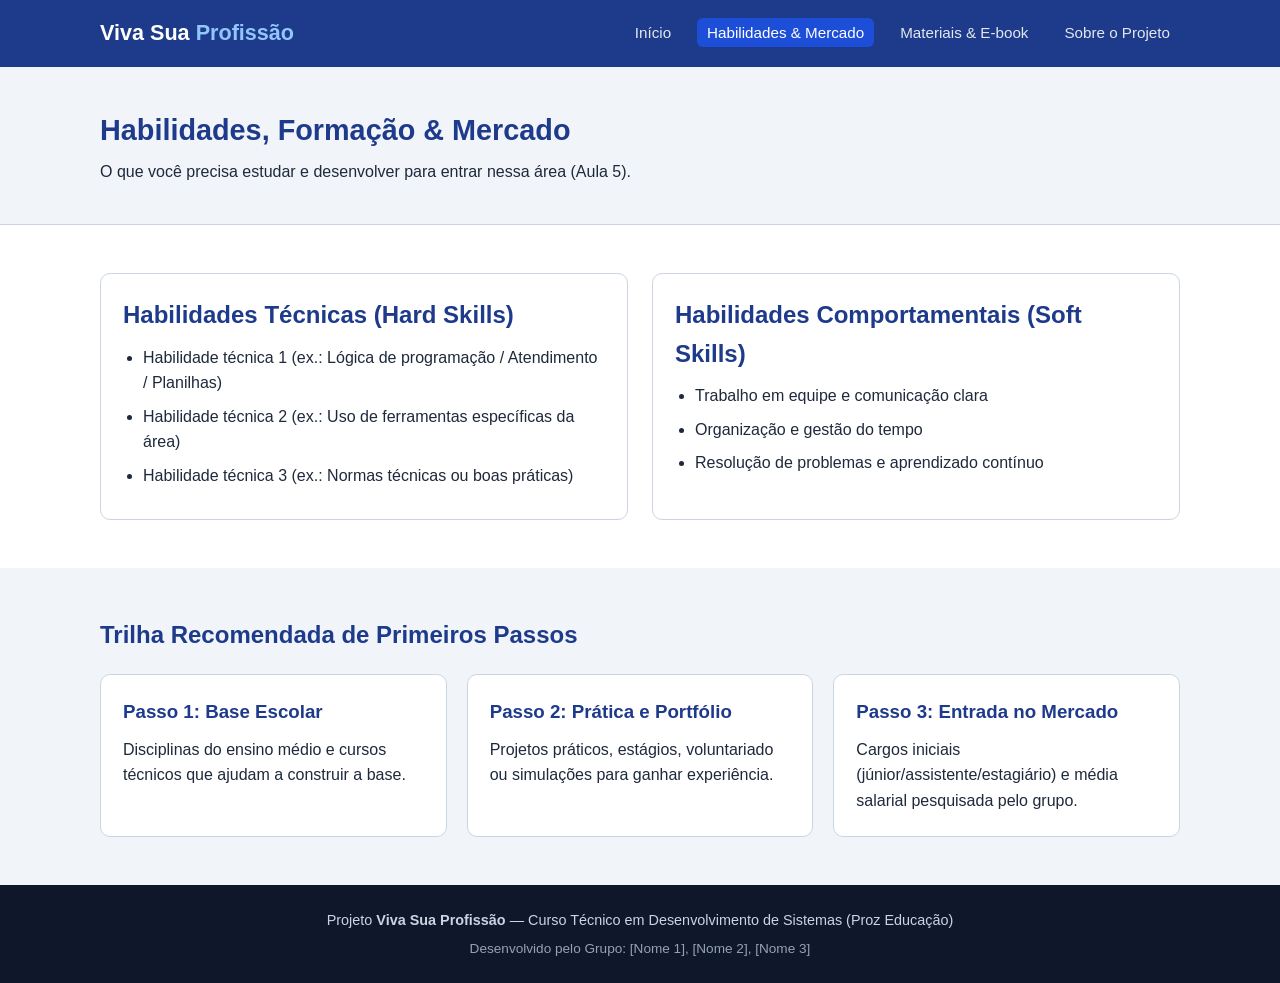
==== pages/habilidades.html @ 4288f024 "Add files via upload" ====
<!DOCTYPE html>
<html lang="pt-BR">
<head>
  <meta charset="UTF-8">
  <meta name="viewport" content="width=device-width, initial-scale=1.0">
  <title>Habilidades e Mercado | Viva Sua Profissão</title>
  <meta name="description" content="Conheça as habilidades técnicas, comportamentais e o cenário de mercado da profissão.">
  <!-- Como esta página está dentro da pasta pages/, usamos ../ para voltar à raiz -->
  <link rel="stylesheet" href="../css/style.css">
</head>
<body>

  <header class="topo">
    <div class="container">
      <a href="../index.html" class="logo">Viva Sua <span>Profissão</span></a>
      <nav aria-label="Menu principal">
        <ul class="menu">
          <li><a href="../index.html">Início</a></li>
          <li><a href="habilidades.html" class="ativo">Habilidades &amp; Mercado</a></li>
          <li><a href="materiais.html">Materiais &amp; E-book</a></li>
          <li><a href="sobre.html">Sobre o Projeto</a></li>
        </ul>
      </nav>
    </div>
  </header>

  <main>
    <section class="cabecalho-pagina">
      <div class="container">
        <h1>Habilidades, Formação &amp; Mercado</h1>
        <p>O que você precisa estudar e desenvolver para entrar nessa área (Aula 5).</p>
      </div>
    </section>

    <section class="secao">
      <div class="container">
        <div class="grid-duas-colunas">
          <div class="card">
            <h2>Habilidades Técnicas (Hard Skills)</h2>
            <ul class="lista-simples">
              <li>Habilidade técnica 1 (ex.: Lógica de programação / Atendimento / Planilhas)</li>
              <li>Habilidade técnica 2 (ex.: Uso de ferramentas específicas da área)</li>
              <li>Habilidade técnica 3 (ex.: Normas técnicas ou boas práticas)</li>
            </ul>
          </div>

          <div class="card">
            <h2>Habilidades Comportamentais (Soft Skills)</h2>
            <ul class="lista-simples">
              <li>Trabalho em equipe e comunicação clara</li>
              <li>Organização e gestão do tempo</li>
              <li>Resolução de problemas e aprendizado contínuo</li>
            </ul>
          </div>
        </div>
      </div>
    </section>

    <section class="secao secao-cinza">
      <div class="container">
        <h2>Trilha Recomendada de Primeiros Passos</h2>
        <div class="grid-cards">
          <article class="card">
            <h3>Passo 1: Base Escolar</h3>
            <p>Disciplinas do ensino médio e cursos técnicos que ajudam a construir a base.</p>
          </article>
          <article class="card">
            <h3>Passo 2: Prática e Portfólio</h3>
            <p>Projetos práticos, estágios, voluntariado ou simulações para ganhar experiência.</p>
          </article>
          <article class="card">
            <h3>Passo 3: Entrada no Mercado</h3>
            <p>Cargos iniciais (júnior/assistente/estagiário) e média salarial pesquisada pelo grupo.</p>
          </article>
        </div>
      </div>
    </section>
  </main>

  <footer class="rodape">
    <div class="container">
      <p>Projeto <strong>Viva Sua Profissão</strong> — Curso Técnico em Desenvolvimento de Sistemas (Proz Educação)</p>
      <p class="creditos">Desenvolvido pelo Grupo: [Nome 1], [Nome 2], [Nome 3]</p>
    </div>
  </footer>

</body>
</html>
---- css/style.css ----
/* =========================================================
   TEMPLATE BASE — PROJETO VIVA SUA PROFISSÃO
   Dica para os alunos: alterem as cores abaixo em :root
   para personalizar a identidade visual do grupo!
   ========================================================= */

:root {
  --cor-primaria: #1d4ed8;      /* Azul principal (mude para a cor da profissão!) */
  --cor-primaria-escura: #1e3a8a;
  --cor-destaque: #0ea5e9;
  --cor-fundo: #ffffff;
  --cor-fundo-suave: #f1f5f9;
  --cor-texto: #1e293b;
  --cor-texto-suave: #475569;
  --cor-borda: #cbd5e1;
}

/* Reset básico */
* {
  margin: 0;
  padding: 0;
  box-sizing: border-box;
}

body {
  font-family: Arial, Helvetica, sans-serif;
  color: var(--cor-texto);
  background-color: var(--cor-fundo);
  line-height: 1.6;
}

.container {
  width: 90%;
  max-width: 1080px;
  margin: 0 auto;
}

/* Cabeçalho e Navegação */
.topo {
  background-color: var(--cor-primaria-escura);
  color: #ffffff;
  padding: 16px 0;
}

.topo .container {
  display: flex;
  justify-content: space-between;
  align-items: center;
  flex-wrap: wrap;
  gap: 12px;
}

.logo {
  color: #ffffff;
  text-decoration: none;
  font-size: 1.35rem;
  font-weight: bold;
}

.logo span {
  color: #93c5fd;
}

.menu {
  list-style: none;
  display: flex;
  gap: 16px;
  flex-wrap: wrap;
}

.menu a {
  color: #e2e8f0;
  text-decoration: none;
  font-size: 0.95rem;
  padding: 6px 10px;
  border-radius: 6px;
  transition: background-color 0.2s;
}

.menu a:hover,
.menu a.ativo {
  background-color: var(--cor-primaria);
  color: #ffffff;
}

/* Hero (Banner Inicial) */
.hero {
  background: linear-gradient(135deg, var(--cor-primaria-escura), var(--cor-primaria));
  color: #ffffff;
  padding: 60px 0;
}

.etiqueta {
  display: inline-block;
  background-color: rgba(255, 255, 255, 0.18);
  color: #ffffff;
  padding: 4px 12px;
  border-radius: 999px;
  font-size: 0.82rem;
  font-weight: bold;
  margin-bottom: 14px;
}

.card .etiqueta {
  background-color: #dbeafe;
  color: var(--cor-primaria-escura);
}

.hero h1 {
  font-size: 2.1rem;
  margin-bottom: 14px;
  max-width: 720px;
}

.hero p {
  font-size: 1.08rem;
  max-width: 680px;
  margin-bottom: 24px;
  color: #e2e8f0;
}

.botoes-hero {
  display: flex;
  gap: 12px;
  flex-wrap: wrap;
}

/* Botões */
.btn {
  display: inline-block;
  padding: 11px 20px;
  border-radius: 8px;
  text-decoration: none;
  font-weight: bold;
  font-size: 0.95rem;
  border: none;
  cursor: pointer;
}

.btn-primario {
  background-color: #ffffff;
  color: var(--cor-primaria-escura);
}

.secao .btn-primario,
.card .btn-primario {
  background-color: var(--cor-primaria);
  color: #ffffff;
}

.btn-secundario {
  background-color: transparent;
  color: #ffffff;
  border: 2px solid #ffffff;
}

/* Cabeçalho das Páginas Internas */
.cabecalho-pagina {
  background-color: var(--cor-fundo-suave);
  padding: 40px 0;
  border-bottom: 1px solid var(--cor-borda);
}

.cabecalho-pagina h1 {
  font-size: 1.8rem;
  color: var(--cor-primaria-escura);
  margin-bottom: 6px;
}

/* Seções e Grids */
.secao {
  padding: 48px 0;
}

.secao-cinza {
  background-color: var(--cor-fundo-suave);
}

.secao-destaque {
  background-color: var(--cor-primaria-escura);
  color: #ffffff;
  text-align: center;
}

.secao-destaque p {
  max-width: 640px;
  margin: 10px auto 22px;
  color: #cbd5e1;
}

.secao h2 {
  font-size: 1.5rem;
  margin-bottom: 8px;
  color: var(--cor-primaria-escura);
}

.secao-destaque h2 {
  color: #ffffff;
}

.subtitulo {
  color: var(--cor-texto-suave);
  margin-bottom: 24px;
}

.grid-cards {
  display: grid;
  grid-template-columns: repeat(auto-fit, minmax(260px, 1fr));
  gap: 20px;
  margin-top: 20px;
}

.grid-duas-colunas {
  display: grid;
  grid-template-columns: repeat(auto-fit, minmax(300px, 1fr));
  gap: 24px;
}

.card {
  background-color: #ffffff;
  border: 1px solid var(--cor-borda);
  border-radius: 10px;
  padding: 22px;
}

.card h2,
.card h3 {
  color: var(--cor-primaria-escura);
  margin-bottom: 10px;
}

.card p + p {
  margin-top: 10px;
}

.lista-simples {
  padding-left: 20px;
  margin-top: 10px;
}

.lista-simples li {
  margin-bottom: 8px;
}

/* Caixa reservada para Banner */
.caixa-banner {
  border: 2px dashed var(--cor-primaria);
  background-color: var(--cor-fundo-suave);
  border-radius: 10px;
  padding: 48px 20px;
  text-align: center;
  color: var(--cor-texto-suave);
}

.caixa-banner img {
  max-width: 100%;
  height: auto;
  border-radius: 8px;
}

/* Formulário simulado da Landing Page */
.form-simulado {
  display: flex;
  flex-direction: column;
  gap: 10px;
  margin-top: 14px;
}

.form-simulado label {
  font-weight: bold;
  font-size: 0.9rem;
}

.form-simulado input {
  padding: 10px;
  border: 1px solid var(--cor-borda);
  border-radius: 6px;
  font-size: 0.95rem;
}

/* Rodapé */
.rodape {
  background-color: #0f172a;
  color: #cbd5e1;
  text-align: center;
  padding: 24px 0;
  font-size: 0.9rem;
}

.rodape .creditos {
  margin-top: 6px;
  font-size: 0.85rem;
  color: #94a3b8;
}
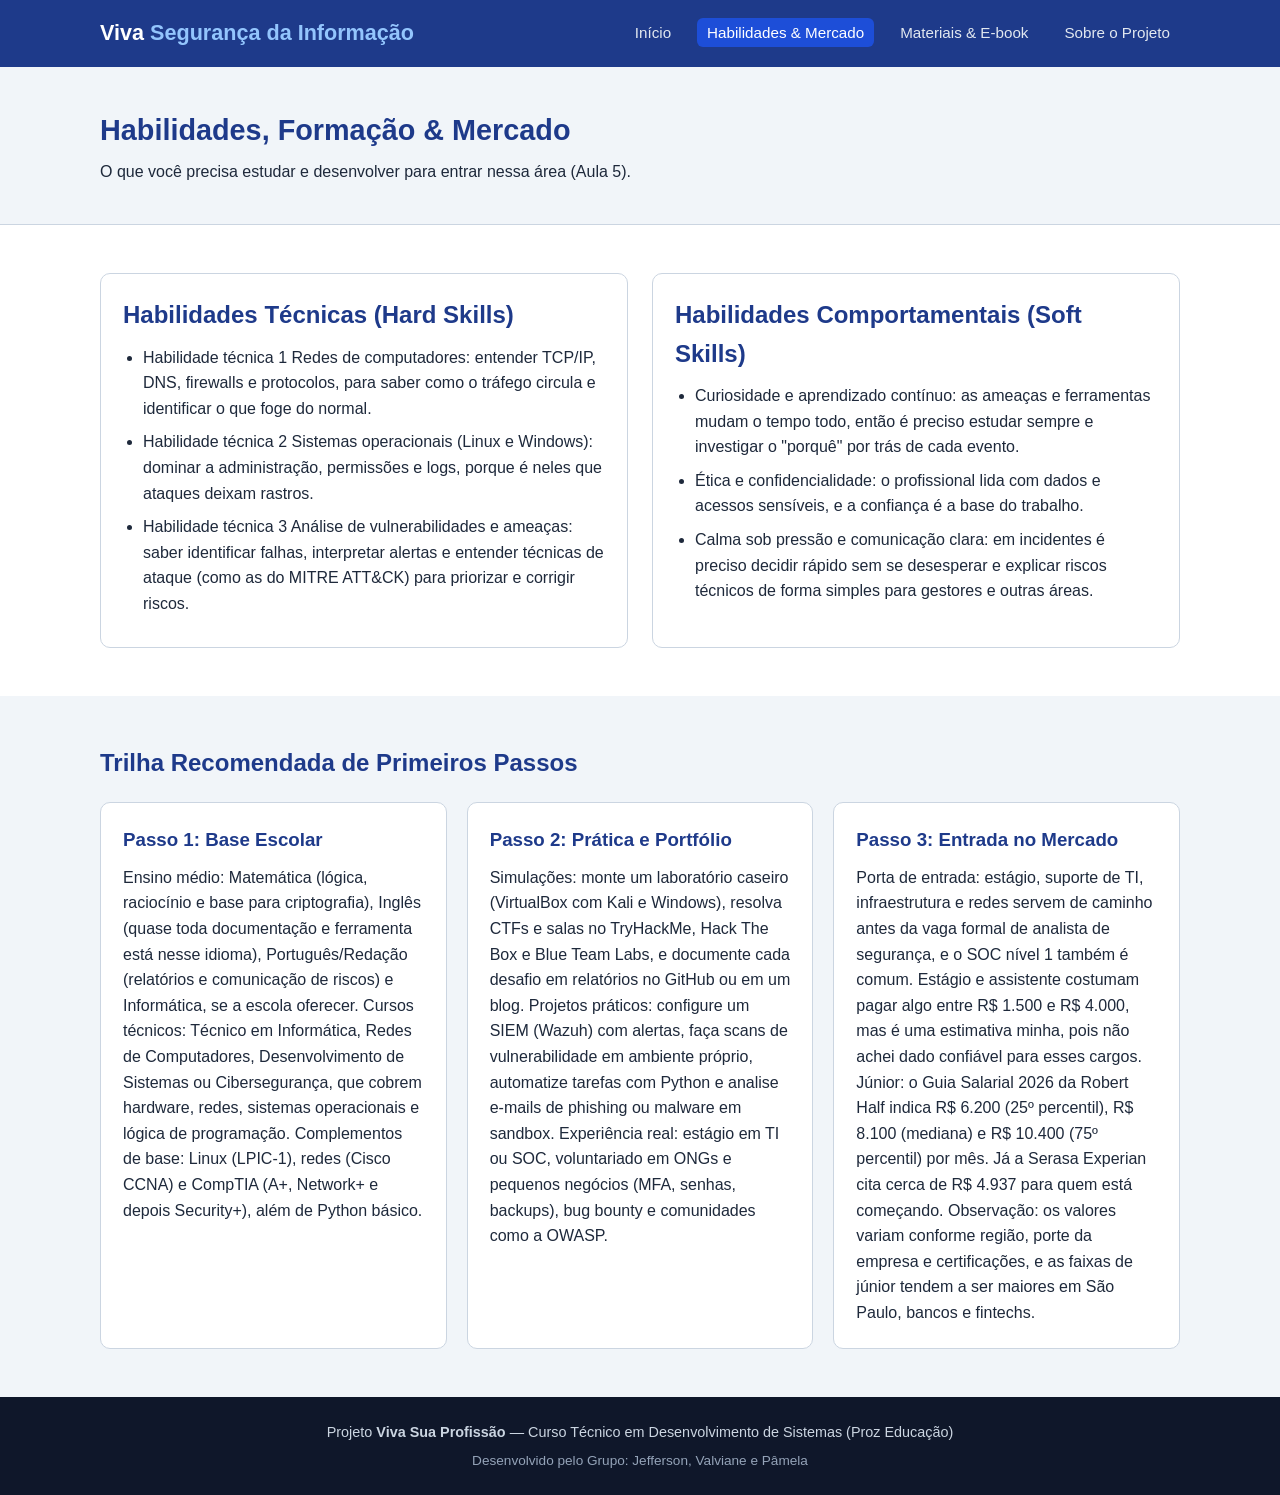
==== commit 0d3e20ac: "habilidades.html" ====
--- a/pages/habilidades.html
+++ b/pages/habilidades.html
@@ -3,16 +3,15 @@
 <head>
   <meta charset="UTF-8">
   <meta name="viewport" content="width=device-width, initial-scale=1.0">
-  <title>Habilidades e Mercado | Viva Sua Profissão</title>
+  <title>Habilidades e Mercado | Segurança da Informação</title>
   <meta name="description" content="Conheça as habilidades técnicas, comportamentais e o cenário de mercado da profissão.">
-  <!-- Como esta página está dentro da pasta pages/, usamos ../ para voltar à raiz -->
   <link rel="stylesheet" href="../css/style.css">
 </head>
 <body>
 
   <header class="topo">
     <div class="container">
-      <a href="../index.html" class="logo">Viva Sua <span>Profissão</span></a>
+      <a href="../index.html" class="logo">Viva <span>Segurança da Informação</span></a>
       <nav aria-label="Menu principal">
         <ul class="menu">
           <li><a href="../index.html">Início</a></li>
@@ -38,39 +37,44 @@
           <div class="card">
             <h2>Habilidades Técnicas (Hard Skills)</h2>
             <ul class="lista-simples">
-              <li>Habilidade técnica 1 (ex.: Lógica de programação / Atendimento / Planilhas)</li>
-              <li>Habilidade técnica 2 (ex.: Uso de ferramentas específicas da área)</li>
-              <li>Habilidade técnica 3 (ex.: Normas técnicas ou boas práticas)</li>
+              <li>Habilidade técnica 1 Redes de computadores: entender TCP/IP, DNS, firewalls e protocolos, para saber como o tráfego circula e identificar o que foge do normal.</li>
+              <li>Habilidade técnica 2 Sistemas operacionais (Linux e Windows): dominar a administração, permissões e logs, porque é neles que ataques deixam rastros.</li>
+              <li>Habilidade técnica 3 Análise de vulnerabilidades e ameaças: saber identificar falhas, interpretar alertas e entender técnicas de ataque (como as do MITRE ATT&CK) para priorizar e corrigir riscos.</li>
             </ul>
           </div>
 
           <div class="card">
             <h2>Habilidades Comportamentais (Soft Skills)</h2>
             <ul class="lista-simples">
-              <li>Trabalho em equipe e comunicação clara</li>
-              <li>Organização e gestão do tempo</li>
-              <li>Resolução de problemas e aprendizado contínuo</li>
+              <li>Curiosidade e aprendizado contínuo: as ameaças e ferramentas mudam o tempo todo, então é preciso estudar sempre e investigar o "porquê" por trás de cada evento.</li>
+              <li>Ética e confidencialidade: o profissional lida com dados e acessos sensíveis, e a confiança é a base do trabalho.</li>
+              <li>Calma sob pressão e comunicação clara: em incidentes é preciso decidir rápido sem se desesperar e explicar riscos técnicos de forma simples para gestores e outras áreas.</li>
             </ul>
           </div>
         </div>
       </div>
     </section>
-
     <section class="secao secao-cinza">
       <div class="container">
         <h2>Trilha Recomendada de Primeiros Passos</h2>
         <div class="grid-cards">
           <article class="card">
             <h3>Passo 1: Base Escolar</h3>
-            <p>Disciplinas do ensino médio e cursos técnicos que ajudam a construir a base.</p>
+            <p>Ensino médio: Matemática (lógica, raciocínio e base para criptografia), Inglês (quase toda documentação e ferramenta está nesse idioma), Português/Redação (relatórios e comunicação de riscos) e Informática, se a escola oferecer.
+Cursos técnicos: Técnico em Informática, Redes de Computadores, Desenvolvimento de Sistemas ou Cibersegurança, que cobrem hardware, redes, sistemas operacionais e lógica de programação.
+Complementos de base: Linux (LPIC-1), redes (Cisco CCNA) e CompTIA (A+, Network+ e depois Security+), além de Python básico.</p>
           </article>
           <article class="card">
             <h3>Passo 2: Prática e Portfólio</h3>
-            <p>Projetos práticos, estágios, voluntariado ou simulações para ganhar experiência.</p>
+            <p>Simulações: monte um laboratório caseiro (VirtualBox com Kali e Windows), resolva CTFs e salas no TryHackMe, Hack The Box e Blue Team Labs, e documente cada desafio em relatórios no GitHub ou em um blog.
+Projetos práticos: configure um SIEM (Wazuh) com alertas, faça scans de vulnerabilidade em ambiente próprio, automatize tarefas com Python e analise e-mails de phishing ou malware em sandbox.
+Experiência real: estágio em TI ou SOC, voluntariado em ONGs e pequenos negócios (MFA, senhas, backups), bug bounty e comunidades como a OWASP.</p>
           </article>
           <article class="card">
             <h3>Passo 3: Entrada no Mercado</h3>
-            <p>Cargos iniciais (júnior/assistente/estagiário) e média salarial pesquisada pelo grupo.</p>
+            <p>Porta de entrada: estágio, suporte de TI, infraestrutura e redes servem de caminho antes da vaga formal de analista de segurança, e o SOC nível 1 também é comum. Estágio e assistente costumam pagar algo entre R$ 1.500 e R$ 4.000, mas é uma estimativa minha, pois não achei dado confiável para esses cargos.
+Júnior: o Guia Salarial 2026 da Robert Half indica R$ 6.200 (25º percentil), R$ 8.100 (mediana) e R$ 10.400 (75º percentil) por mês. Já a Serasa Experian cita cerca de R$ 4.937 para quem está começando.
+Observação: os valores variam conforme região, porte da empresa e certificações, e as faixas de júnior tendem a ser maiores em São Paulo, bancos e fintechs.</p>
           </article>
         </div>
       </div>
@@ -80,7 +84,7 @@
   <footer class="rodape">
     <div class="container">
       <p>Projeto <strong>Viva Sua Profissão</strong> — Curso Técnico em Desenvolvimento de Sistemas (Proz Educação)</p>
-      <p class="creditos">Desenvolvido pelo Grupo: [Nome 1], [Nome 2], [Nome 3]</p>
+      <p class="creditos">Desenvolvido pelo Grupo: Jefferson, Valviane e Pâmela </p>
     </div>
   </footer>
 
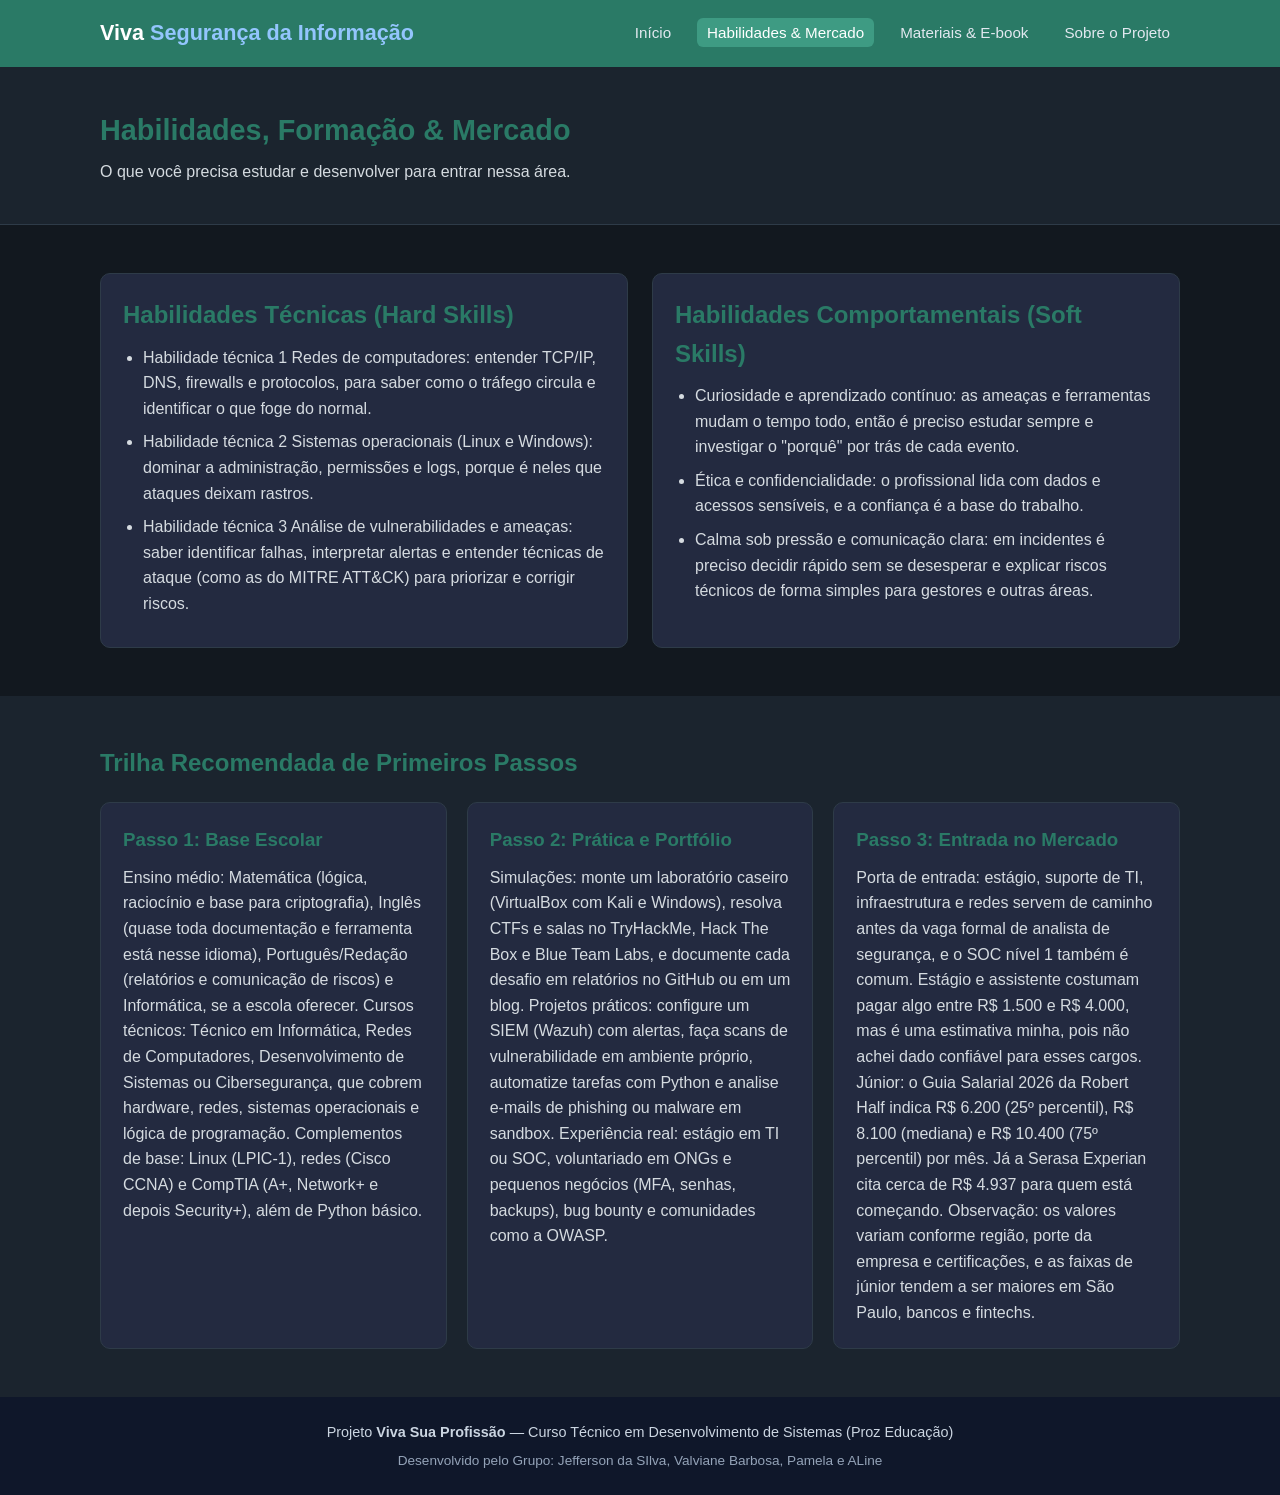
==== commit f6c3c18c: "index.html habilidades.html materiais.html sobre.html" ====
--- a/pages/habilidades.html
+++ b/pages/habilidades.html
@@ -27,7 +27,7 @@
     <section class="cabecalho-pagina">
       <div class="container">
         <h1>Habilidades, Formação &amp; Mercado</h1>
-        <p>O que você precisa estudar e desenvolver para entrar nessa área (Aula 5).</p>
+        <p>O que você precisa estudar e desenvolver para entrar nessa área.</p>
       </div>
     </section>
 
@@ -84,7 +84,7 @@
   <footer class="rodape">
     <div class="container">
       <p>Projeto <strong>Viva Sua Profissão</strong> — Curso Técnico em Desenvolvimento de Sistemas (Proz Educação)</p>
-      <p class="creditos">Desenvolvido pelo Grupo: Jefferson, Valviane e Pâmela </p>
+      <p class="creditos">Desenvolvido pelo Grupo: Jefferson da SIlva, Valviane Barbosa, Pamela e ALine </p>
     </div>
   </footer>
 
--- a/css/style.css
+++ b/css/style.css
@@ -5,14 +5,14 @@
    ========================================================= */
 
 :root {
-  --cor-primaria: #1d4ed8;      /* Azul principal (mude para a cor da profissão!) */
-  --cor-primaria-escura: #1e3a8a;
-  --cor-destaque: #0ea5e9;
-  --cor-fundo: #ffffff;
-  --cor-fundo-suave: #f1f5f9;
-  --cor-texto: #1e293b;
-  --cor-texto-suave: #475569;
-  --cor-borda: #cbd5e1;
+  --cor-primaria: #3E9B83;      /* Azul principal (mude para a cor da profissão!) */
+  --cor-primaria-escura: #2A7A66;
+  --cor-destaque: #E0A94F;
+  --cor-fundo: #12181F;
+  --cor-fundo-suave: #1B242E;
+  --cor-texto: #D5DBE0;
+  --cor-texto-suave: #8D99A6;
+  --cor-borda: #2E3B48;
 }
 
 /* Reset básico */
@@ -217,7 +217,7 @@
 }
 
 .card {
-  background-color: #ffffff;
+  background-color: #232A40;
   border: 1px solid var(--cor-borda);
   border-radius: 10px;
   padding: 22px;
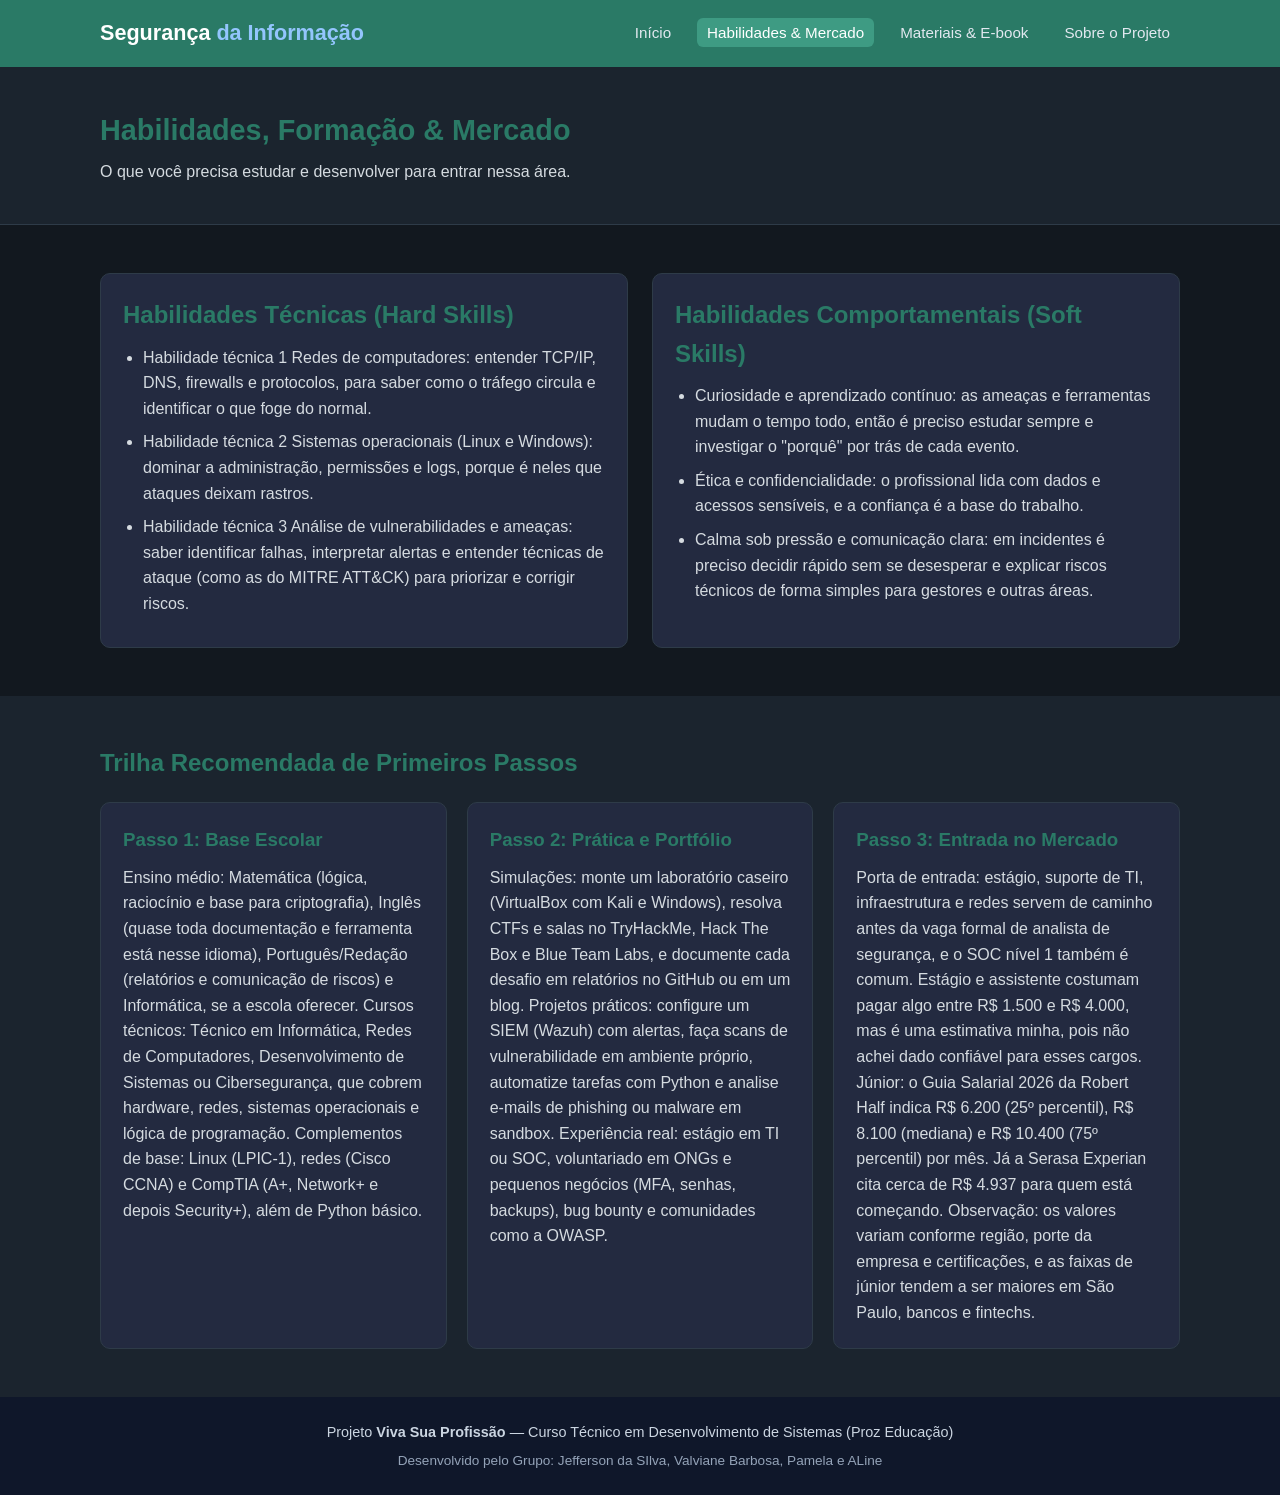
==== commit 3fefd110: "index.html habilidades.html materiais.html" ====
--- a/pages/habilidades.html
+++ b/pages/habilidades.html
@@ -3,15 +3,15 @@
 <head>
   <meta charset="UTF-8">
   <meta name="viewport" content="width=device-width, initial-scale=1.0">
-  <title>Habilidades e Mercado | Segurança da Informação</title>
-  <meta name="description" content="Conheça as habilidades técnicas, comportamentais e o cenário de mercado da profissão.">
+  <title>Habilidades e Mercado da Segurança da Informação</title>
+  <meta name="description" content="Conheça as habilidades técnicas, comportamentais e o cenário de mercado da Segurança da Informação.">
   <link rel="stylesheet" href="../css/style.css">
 </head>
 <body>
 
   <header class="topo">
     <div class="container">
-      <a href="../index.html" class="logo">Viva <span>Segurança da Informação</span></a>
+      <a href="../index.html" class="logo">Segurança <span>da Informação</span></a>
       <nav aria-label="Menu principal">
         <ul class="menu">
           <li><a href="../index.html">Início</a></li>
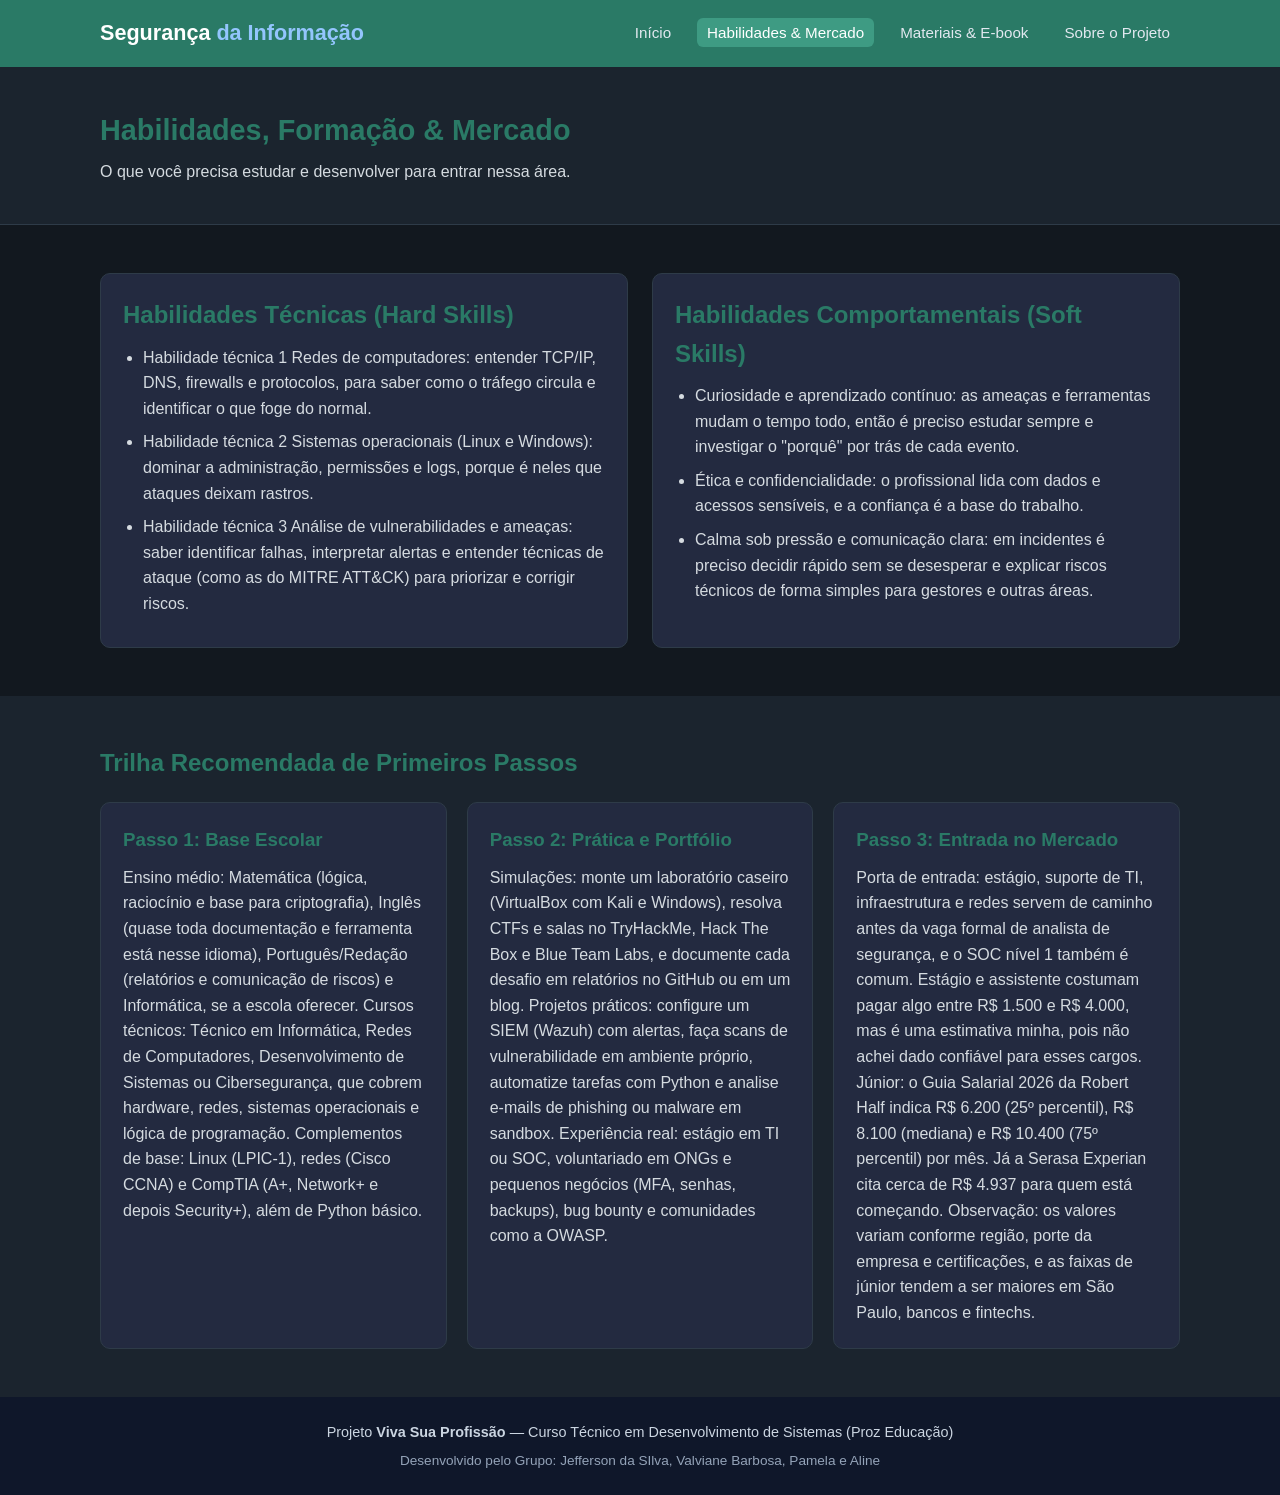
==== commit b749069a: "habilidades.html" ====
--- a/pages/habilidades.html
+++ b/pages/habilidades.html
@@ -84,7 +84,7 @@
   <footer class="rodape">
     <div class="container">
       <p>Projeto <strong>Viva Sua Profissão</strong> — Curso Técnico em Desenvolvimento de Sistemas (Proz Educação)</p>
-      <p class="creditos">Desenvolvido pelo Grupo: Jefferson da SIlva, Valviane Barbosa, Pamela e ALine </p>
+      <p class="creditos">Desenvolvido pelo Grupo: Jefferson da SIlva, Valviane Barbosa, Pamela e Aline </p>
     </div>
   </footer>
 
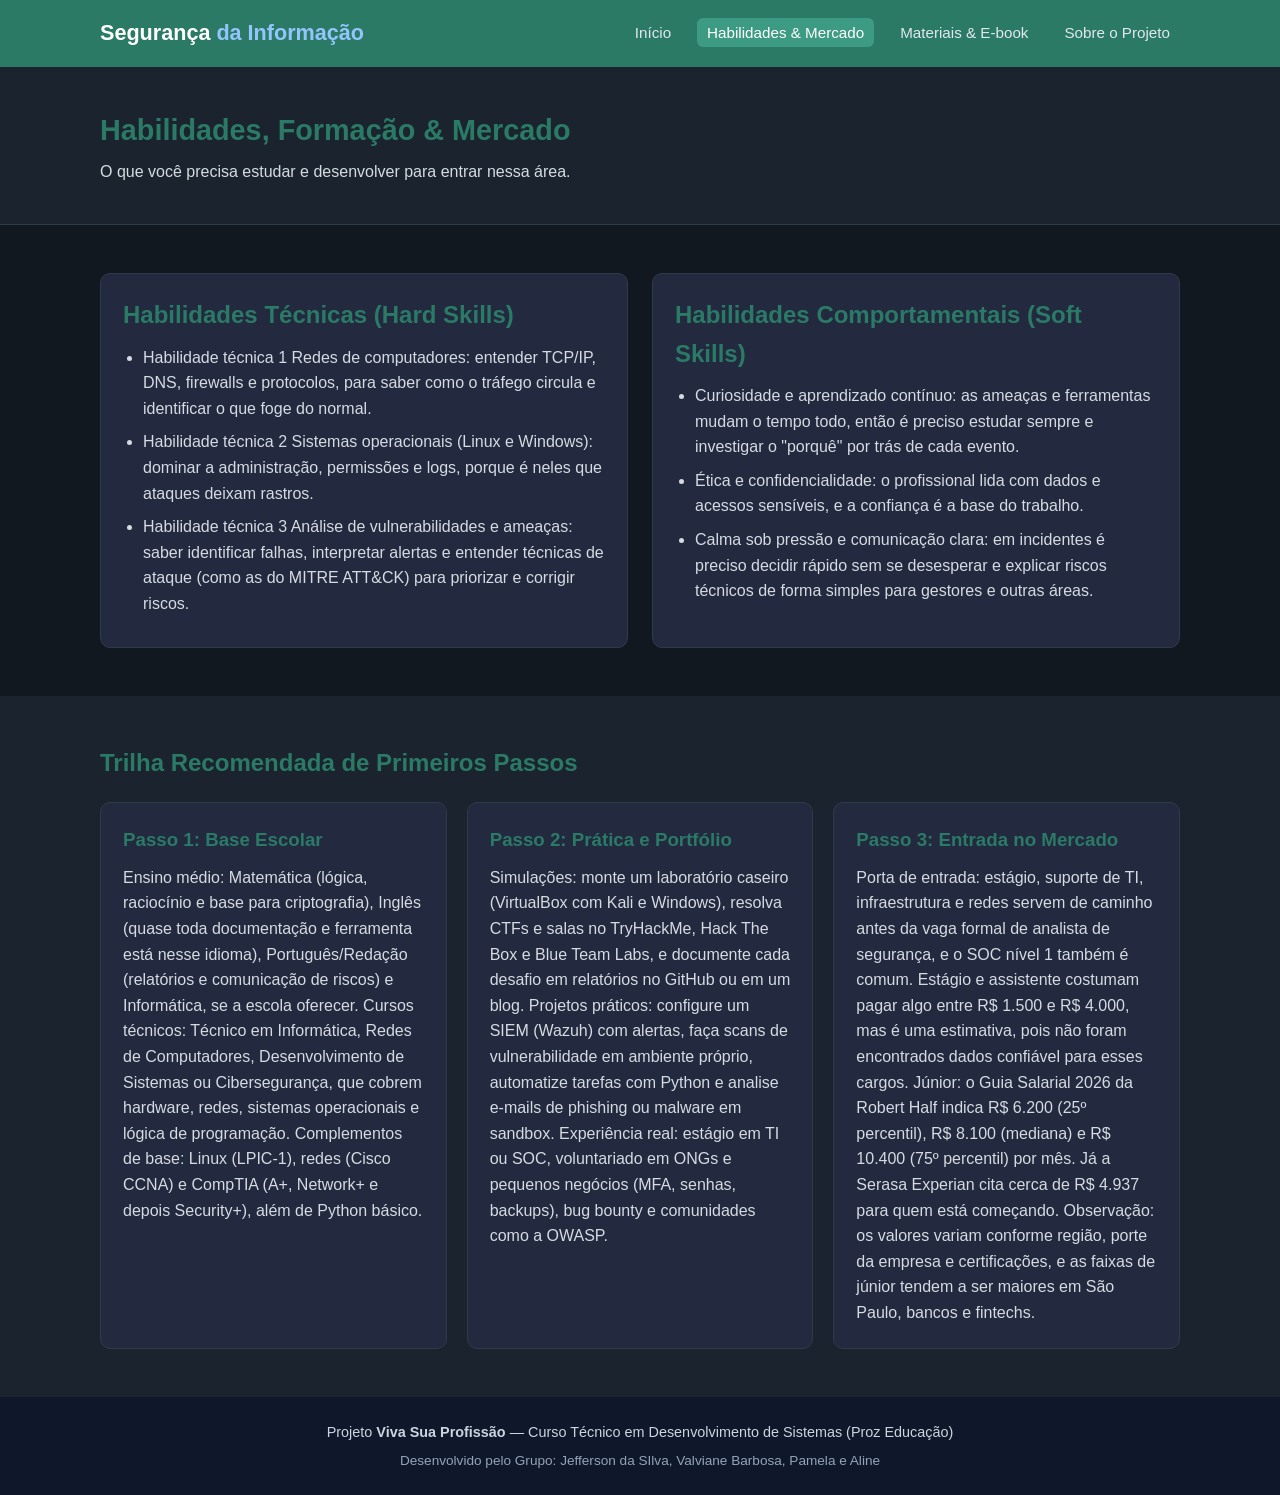
==== commit 76e52c9d: "habilidades.html" ====
--- a/pages/habilidades.html
+++ b/pages/habilidades.html
@@ -72,7 +72,7 @@
           </article>
           <article class="card">
             <h3>Passo 3: Entrada no Mercado</h3>
-            <p>Porta de entrada: estágio, suporte de TI, infraestrutura e redes servem de caminho antes da vaga formal de analista de segurança, e o SOC nível 1 também é comum. Estágio e assistente costumam pagar algo entre R$ 1.500 e R$ 4.000, mas é uma estimativa minha, pois não achei dado confiável para esses cargos.
+            <p>Porta de entrada: estágio, suporte de TI, infraestrutura e redes servem de caminho antes da vaga formal de analista de segurança, e o SOC nível 1 também é comum. Estágio e assistente costumam pagar algo entre R$ 1.500 e R$ 4.000, mas é uma estimativa, pois não foram encontrados dados confiável para esses cargos.
 Júnior: o Guia Salarial 2026 da Robert Half indica R$ 6.200 (25º percentil), R$ 8.100 (mediana) e R$ 10.400 (75º percentil) por mês. Já a Serasa Experian cita cerca de R$ 4.937 para quem está começando.
 Observação: os valores variam conforme região, porte da empresa e certificações, e as faixas de júnior tendem a ser maiores em São Paulo, bancos e fintechs.</p>
           </article>
--- a/css/style.css
+++ b/css/style.css
@@ -1,11 +1,5 @@
-/* =========================================================
-   TEMPLATE BASE — PROJETO VIVA SUA PROFISSÃO
-   Dica para os alunos: alterem as cores abaixo em :root
-   para personalizar a identidade visual do grupo!
-   ========================================================= */
-
 :root {
-  --cor-primaria: #3E9B83;      /* Azul principal (mude para a cor da profissão!) */
+  --cor-primaria: #3E9B83;
   --cor-primaria-escura: #2A7A66;
   --cor-destaque: #E0A94F;
   --cor-fundo: #12181F;
@@ -14,34 +8,27 @@
   --cor-texto-suave: #8D99A6;
   --cor-borda: #2E3B48;
 }
-
-/* Reset básico */
 * {
   margin: 0;
   padding: 0;
   box-sizing: border-box;
 }
-
 body {
   font-family: Arial, Helvetica, sans-serif;
   color: var(--cor-texto);
   background-color: var(--cor-fundo);
   line-height: 1.6;
 }
-
 .container {
   width: 90%;
   max-width: 1080px;
   margin: 0 auto;
 }
-
-/* Cabeçalho e Navegação */
 .topo {
   background-color: var(--cor-primaria-escura);
   color: #ffffff;
   padding: 16px 0;
 }
-
 .topo .container {
   display: flex;
   justify-content: space-between;
@@ -49,7 +36,6 @@
   flex-wrap: wrap;
   gap: 12px;
 }
-
 .logo {
   color: #ffffff;
   text-decoration: none;
@@ -60,14 +46,12 @@
 .logo span {
   color: #93c5fd;
 }
-
 .menu {
   list-style: none;
   display: flex;
   gap: 16px;
   flex-wrap: wrap;
 }
-
 .menu a {
   color: #e2e8f0;
   text-decoration: none;
@@ -76,20 +60,16 @@
   border-radius: 6px;
   transition: background-color 0.2s;
 }
-
 .menu a:hover,
 .menu a.ativo {
   background-color: var(--cor-primaria);
   color: #ffffff;
 }
-
-/* Hero (Banner Inicial) */
 .hero {
   background: linear-gradient(135deg, var(--cor-primaria-escura), var(--cor-primaria));
   color: #ffffff;
   padding: 60px 0;
 }
-
 .etiqueta {
   display: inline-block;
   background-color: rgba(255, 255, 255, 0.18);
@@ -100,32 +80,26 @@
   font-weight: bold;
   margin-bottom: 14px;
 }
-
 .card .etiqueta {
   background-color: #dbeafe;
   color: var(--cor-primaria-escura);
 }
-
 .hero h1 {
   font-size: 2.1rem;
   margin-bottom: 14px;
   max-width: 720px;
 }
-
 .hero p {
   font-size: 1.08rem;
   max-width: 680px;
   margin-bottom: 24px;
   color: #e2e8f0;
 }
-
 .botoes-hero {
   display: flex;
   gap: 12px;
   flex-wrap: wrap;
 }
-
-/* Botões */
 .btn {
   display: inline-block;
   padding: 11px 20px;
@@ -136,113 +110,90 @@
   border: none;
   cursor: pointer;
 }
-
 .btn-primario {
   background-color: #ffffff;
   color: var(--cor-primaria-escura);
 }
-
 .secao .btn-primario,
 .card .btn-primario {
   background-color: var(--cor-primaria);
   color: #ffffff;
 }
-
 .btn-secundario {
   background-color: transparent;
   color: #ffffff;
   border: 2px solid #ffffff;
 }
-
-/* Cabeçalho das Páginas Internas */
 .cabecalho-pagina {
   background-color: var(--cor-fundo-suave);
   padding: 40px 0;
   border-bottom: 1px solid var(--cor-borda);
 }
-
 .cabecalho-pagina h1 {
   font-size: 1.8rem;
   color: var(--cor-primaria-escura);
   margin-bottom: 6px;
 }
-
-/* Seções e Grids */
 .secao {
   padding: 48px 0;
 }
-
 .secao-cinza {
   background-color: var(--cor-fundo-suave);
 }
-
 .secao-destaque {
   background-color: var(--cor-primaria-escura);
   color: #ffffff;
   text-align: center;
 }
-
 .secao-destaque p {
   max-width: 640px;
   margin: 10px auto 22px;
   color: #cbd5e1;
 }
-
 .secao h2 {
   font-size: 1.5rem;
   margin-bottom: 8px;
   color: var(--cor-primaria-escura);
 }
-
 .secao-destaque h2 {
   color: #ffffff;
 }
-
 .subtitulo {
   color: var(--cor-texto-suave);
   margin-bottom: 24px;
 }
-
 .grid-cards {
   display: grid;
   grid-template-columns: repeat(auto-fit, minmax(260px, 1fr));
   gap: 20px;
   margin-top: 20px;
 }
-
 .grid-duas-colunas {
   display: grid;
   grid-template-columns: repeat(auto-fit, minmax(300px, 1fr));
   gap: 24px;
 }
-
 .card {
   background-color: #232A40;
   border: 1px solid var(--cor-borda);
   border-radius: 10px;
   padding: 22px;
 }
-
 .card h2,
 .card h3 {
   color: var(--cor-primaria-escura);
   margin-bottom: 10px;
 }
-
 .card p + p {
   margin-top: 10px;
 }
-
 .lista-simples {
   padding-left: 20px;
   margin-top: 10px;
 }
-
 .lista-simples li {
   margin-bottom: 8px;
 }
-
-/* Caixa reservada para Banner */
 .caixa-banner {
   border: 2px dashed var(--cor-primaria);
   background-color: var(--cor-fundo-suave);
@@ -251,34 +202,27 @@
   text-align: center;
   color: var(--cor-texto-suave);
 }
-
 .caixa-banner img {
   max-width: 100%;
   height: auto;
   border-radius: 8px;
 }
-
-/* Formulário simulado da Landing Page */
 .form-simulado {
   display: flex;
   flex-direction: column;
   gap: 10px;
   margin-top: 14px;
 }
-
 .form-simulado label {
   font-weight: bold;
   font-size: 0.9rem;
 }
-
 .form-simulado input {
   padding: 10px;
   border: 1px solid var(--cor-borda);
   border-radius: 6px;
   font-size: 0.95rem;
 }
-
-/* Rodapé */
 .rodape {
   background-color: #0f172a;
   color: #cbd5e1;
@@ -286,9 +230,8 @@
   padding: 24px 0;
   font-size: 0.9rem;
 }
-
 .rodape .creditos {
   margin-top: 6px;
   font-size: 0.85rem;
   color: #94a3b8;
-}
+}
